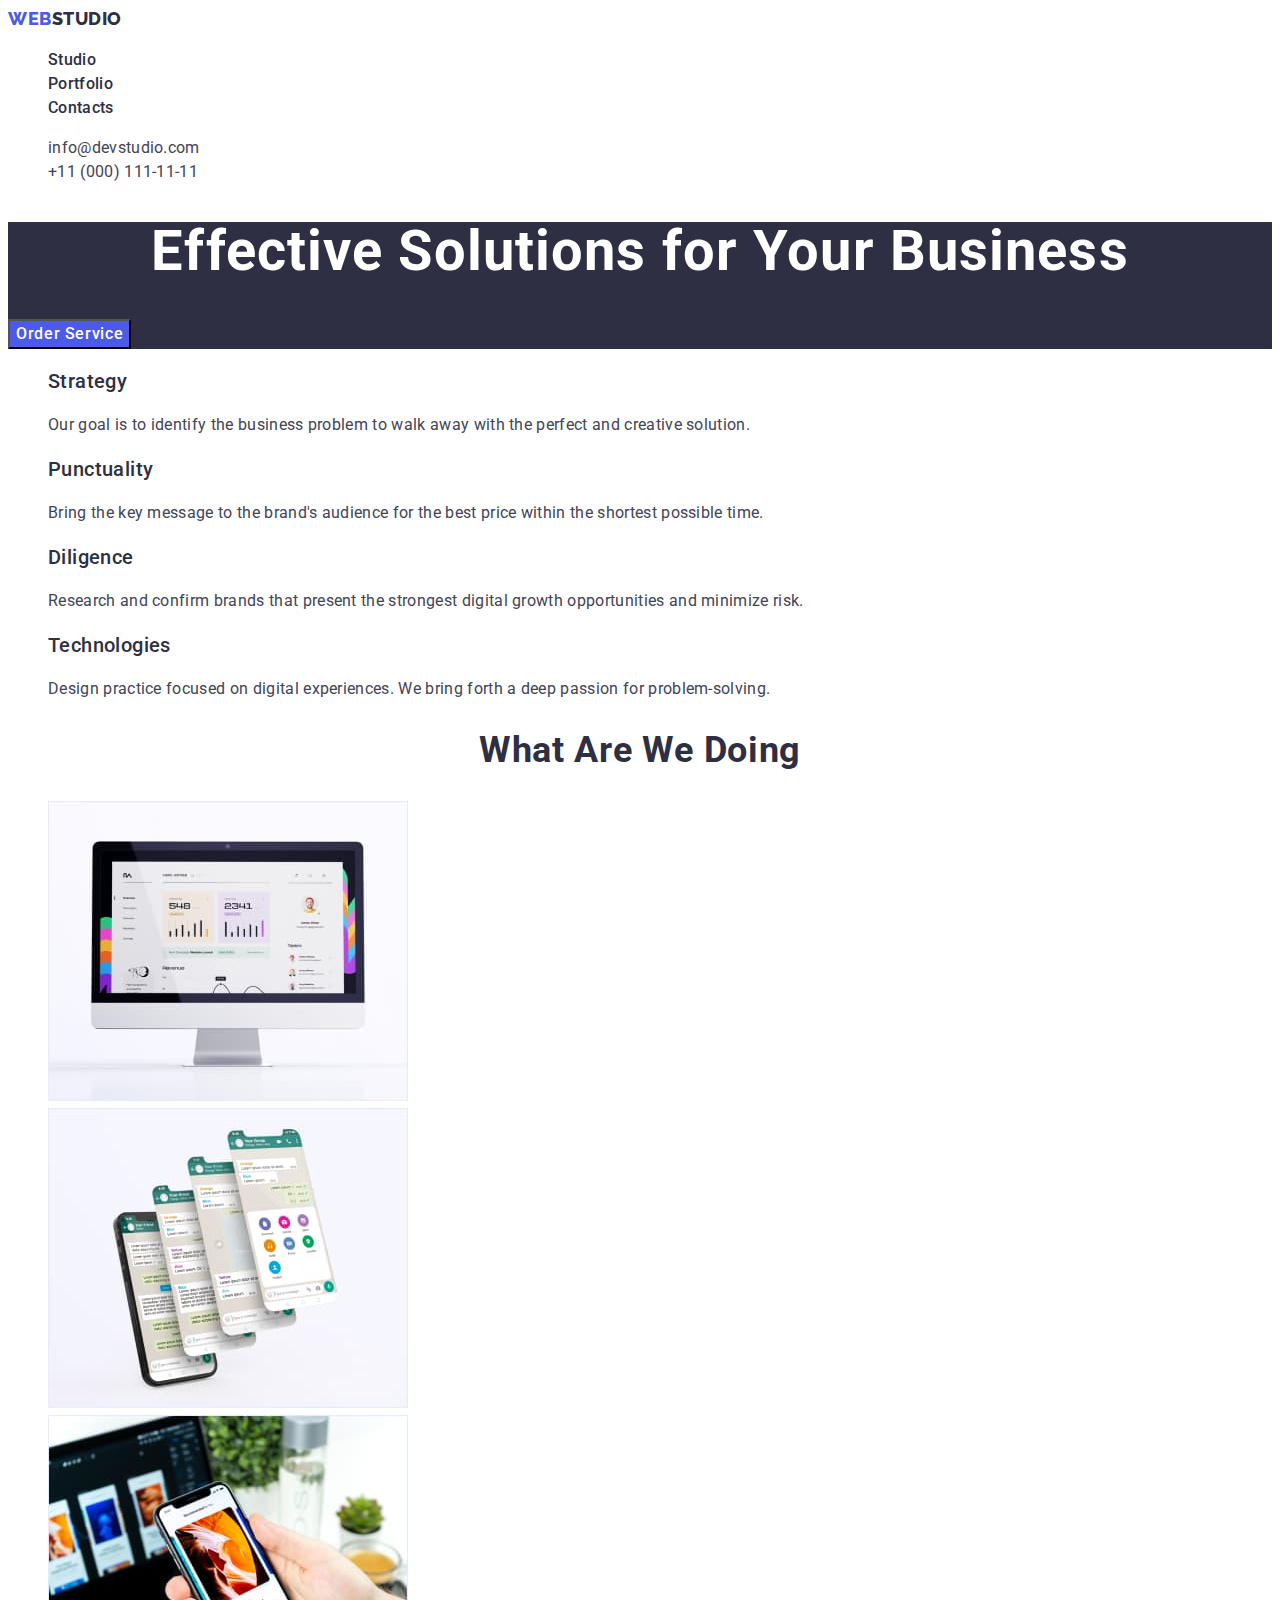
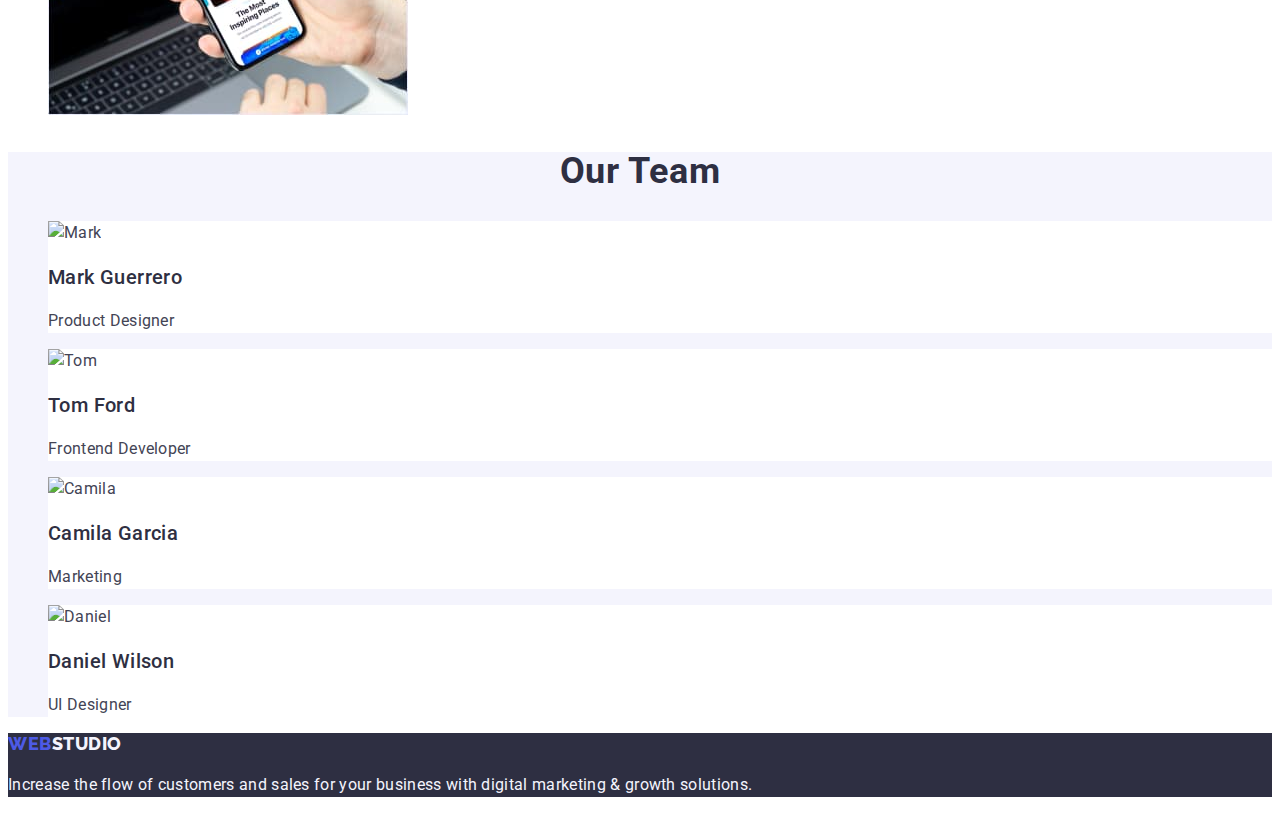
==== index.html @ 5323d298 "Initial commit" ====
<!DOCTYPE html>
<html lang="en">
<head>
    
    <meta charset="UTF-8">
    <meta http-equiv="X-UA-Compatible" content="IE=edge">
    <meta name="viewport" content="width=device-width, initial-scale=1.0">
    <title>Effective Solutions for Your Business</title>
    <!-- Шрифт -->
<link rel="preconnect" href="https://fonts.googleapis.com">
<link rel="preconnect" href="https://fonts.gstatic.com" crossorigin>
<link href="https://fonts.googleapis.com/css2?family=Raleway:wght@800&family=Roboto:wght@400;500;700;900&display=swap"
    rel="stylesheet">
    <!-- сброс стилей -->

    <link rel="stylesheet" href="./css/style.css">

</head>

<body>

<!-- HEADER -->

<header class="page-header">

<!-- Navigation -->

        <nav>
            <!-- Logo -->

            <a href="./index.html" class="logo link">Web<span class="page-logo-span">Studio</span></a>
            
            <ul class="list">
                <li><a href="./index.html" class="page-nav-link link">Studio</a></li>
                <li><a href="./portfolio.html" class="page-nav-link link">Portfolio</a></li>
                <li><a href="" class="page-nav-link link">Contacts</a></li>
            </ul>
        </nav>
        
<!-- Mail and Telphone -->

        <address class="adress">
                <ul class="list">
                    <li><a href="mailto:info@devstudio.com" class="adress-link link" >info@devstudio.com</a></li>
                    <li><a href="tel:+110001111111" class="adress-link link" >+11 (000) 111-11-11</a></li>
                </ul>
        </address>
        

</header>

<main>

<!-- Section 1 Hero -->
<section class="hero">

    <h1 class="hero-titel">Effective Solutions for Your Business</h1>
    <button class="hero-button" type="button">Order Service</button>

</section>

<!-- Section 2 -->
<section class="section2">

    <h2 hidden>Section2</h2>
    <ul class="list">
        <li>
            <h3 class="section-two-titel">Strategy</h3>
            <p class="section-two-text">Our goal is to identify the business problem to walk away with the perfect and creative solution.</p>
        </li>
        <li>
            <h3 class="section-two-titel" >Punctuality</h3>
            <p class="section-two-text">Bring the key message to the brand's audience for the best price within the shortest possible time.</p>
        </li>
        <li>
            <h3 class="section-two-titel">Diligence</h3>
            <p class="section-two-text">Research and confirm brands that present the strongest digital growth opportunities and minimize risk.</p>
        </li>
        <li>
            <h3 class="section-two-titel">Technologies</h3>
            <p class="section-two-text">Design practice focused on digital experiences. We bring forth a deep passion for problem-solving.</p>
        </li>
    </ul>
</section>

<!-- Section 3 What are we doing -->
<section>

    <h2 class="section-three-titel">What are we doing</h2>

    <ul class="list">
        <li>
            <img src="./images/doing1.jpg" alt="Laptop" width="360" height="300">
        </li>

        <li>
            <img src="./images/doing2.jpg" alt="Phone" width="360" height="300">
        </li>

        <li>
            <img src="./images/doing3.jpg" alt="Sync" width="360" height="300">                 
        </li>
    </ul>
</section>

<!-- Section 4 Our Team -->
<section class="section-four" >
    
    <h2 class="section-four-titel-h-two">Our Team</h2>

    <ul class="list">
        <li class="section-four-li">
            <img src="./images/mark.jpg" alt="Mark" width="264" height="260">
            <h3 class="section-four-titel-h-three">Mark Guerrero</h3>
            <p class="section-four-text">Product Designer</p>
        </li>
        <li class="section-four-li">
            <img src="./images/tom.jpg" alt="Tom" width="264" height="260">
            <h3 class="section-four-titel-h-three">Tom Ford</h3>
            <p class="section-four-text">Frontend Developer</p>
        </li>
        <li class="section-four-li">
            <img src="./images/camila.jpg" alt="Camila" width="264" height="260">
            <h3 class="section-four-titel-h-three">Camila Garcia</h3>
            <p class="section-four-text">Marketing</p>
        </li>
        <li class="section-four-li">
            <img src="./images/daniel.jpg" alt="Daniel" width="264" height="260">
            <h3 class="section-four-titel-h-three">Daniel Wilson</h3>
            <p class="section-four-text">UI Designer</p>
        </li>
    </ul>
</section>

</main>

<!-- FOOTER -->

<footer class="footer">

    <a class="footer-logo link" href="./index.html">Web<span class="footer-logo-span">Studio</span></a>

    <p class="footer-text">Increase the flow of customers and sales for your business with digital marketing & growth solutions.</p>
</footer>

</body>

</html>
---- css/style.css ----
body {
    font-family: 'Roboto', sans-serif;
    color: var(--body-text-color);
    background-color: var(--white-background-color);
    letter-spacing: 0.02em;
    font-style: normal;
    line-height: 24px;}

/* CSS змінні */
:root {
    --primary-barand-color: #4d5ae5;
    --pressed-state-color: #404bbf;
    --navy-blue-color: #2e2f42;
    --success-color: #31d0aa;
    --body-text-color: #434455;
    --subtle-text-color: #8e8f99;
    --accent-color: #e7e9fc;
    --light-color: #f4f4fd;
    --modal-overlay-color: #2e2f42;
    --hero-background-color: #2e2f42;
    --white-background-color: #ffffff;
    --modal-background-color: #fcfcfc;}


/* Header Style */

.logo{font-family: "Raleway",sans-serif;
font-weight: 800;
font-size: 18px;
line-height: 1.17;
letter-spacing: 0.03em;
text-transform: uppercase;
color: var(--primary-barand-color);}

.link {text-decoration: none;} 
.list {list-style: none;}

.page-logo-span{color: var(--hero-background-color);}

.page-nav-link {font-weight: 500;
font-size: 16px;
line-height: 1.5;
letter-spacing: 0.02em;
color: var(--hero-background-color);}

.page-nav-link:hover{color: var(--pressed-state-color);}
.page-nav-link:focus{color: var(--pressed-state-color);}

.adress{font-style: normal;}

.adress-link{font-size: 16px;
line-height: 1.5;
letter-spacing: 0.02em;
color: var(--body-text-color);}

.adress-link:hover{color: var(--pressed-state-color);}
.adress-link:focus{color: var(--pressed-state-color);}


/* Section 1 Hero */

.hero{background-color:var(--navy-blue-color)}
.hero-titel{font-size: 56px;
line-height: 1.07;
text-align: center;
letter-spacing: 0.02em;
color: #ffffff;}

.hero-button{
    background-color: #4D5AE5;
    font-family: "Roboto", sans-serif;
    font-weight: 500;
    font-size: 16px;
    line-height: 1.5;
    letter-spacing: 0.04em;
    color: var(--white-background-color);
    cursor: pointer;}


.hero-button:hover {background-color: var(--pressed-state-color);}
.hero-button:focus {background-color: var(--pressed-state-color);}

/* Section 2 */
.section-two-titel{
    font-weight: 500;
    font-size: 20px;
    line-height: 1.2;
    letter-spacing: 0.02em;
    color: var(--navy-blue-color)}

.section-two-text{
    font-weight: 400;
    font-size: 16px;
    line-height: 1.5;
    letter-spacing: 0.02em;
    color: var(--body-text-color);}


/* < !-- Section 3 What are we doing --> */


.section-three-titel{
    color: var(--navy-blue-color);
    font-size: 36px;
    line-height: 1.11;
    text-align: center;
    letter-spacing: 0.02em;
    text-transform: capitalize;}

/* Section 4 Our Team */

.section-four{background-color: var(--light-color);}

.section-four-li{background-color: var(--white-background-color);}

.section-four-titel-h-two{
    color: var(--hero-background-color);
    font-size: 36px;
    line-height: 1.11;
    text-align: center;
    letter-spacing: 0.02em;
    text-transform: capitalize;}

.section-four-titel-h-three{
    font-weight: 500;
    color: var(--hero-background-color);
    font-size: 20px;
    line-height: 1.2;
    letter-spacing: 0.02em;}

.section-four-text{
    color: var(--body-text-color);
    font-weight: 400;
    font-size: 16px;
    line-height: 1.5;
    letter-spacing: 0.02em;}


    /* FOOTER */

.footer{background-color: var(--hero-background-color);}

.footer-logo{
    font-family: "Raleway", sans-serif;
    color: var(--primary-barand-color);
    font-weight: 800;
    font-size: 18px;
    line-height: 1.17;    
    letter-spacing: 0.03em;
    text-transform: uppercase;}

.footer-logo-span{
    font-family: "Raleway", sans-serif;
    color: var(--light-color);
    font-weight: 800;
    font-size: 18px;
    line-height: 1.17;    
    letter-spacing: 0.03em;
    text-transform: uppercase;}

.footer-text{
    color: var(--light-color);
    font-weight: 400;
    font-size: 16px;
    line-height: 1.5;
    letter-spacing: 0.02em;}

    /* PORTFOLIO */


    .porfolio-button{
        font-family: "Roboto", sans-serif;
        background-color: var(--light-color);
        color: var(--primary-barand-color);
        font-weight: 500;
        font-size: 16px;
        line-height: 1.5;        
        text-align: center;
        letter-spacing: 0.04em;
        cursor: pointer;}
    
    .porfolio-button:hover{background-color: var(--pressed-state-color);}
    .porfolio-button:focus{background-color: var(--pressed-state-color);}
    .porfolio-button:hover{color: var(--white-background-color);}
    .porfolio-button:focus{color: var(--white-background-color);}
    
    .porfolio-titel{
        font-weight: 500;
        font-size: 20px;
        line-height: 1.2;
        letter-spacing: 0.02em;
        color: var(--navy-blue-color);}

    .portfolio-text{
        font-size: 16px;
        line-height: 1.5;
        letter-spacing: 0.02em;
        color: var(--body-text-color);}
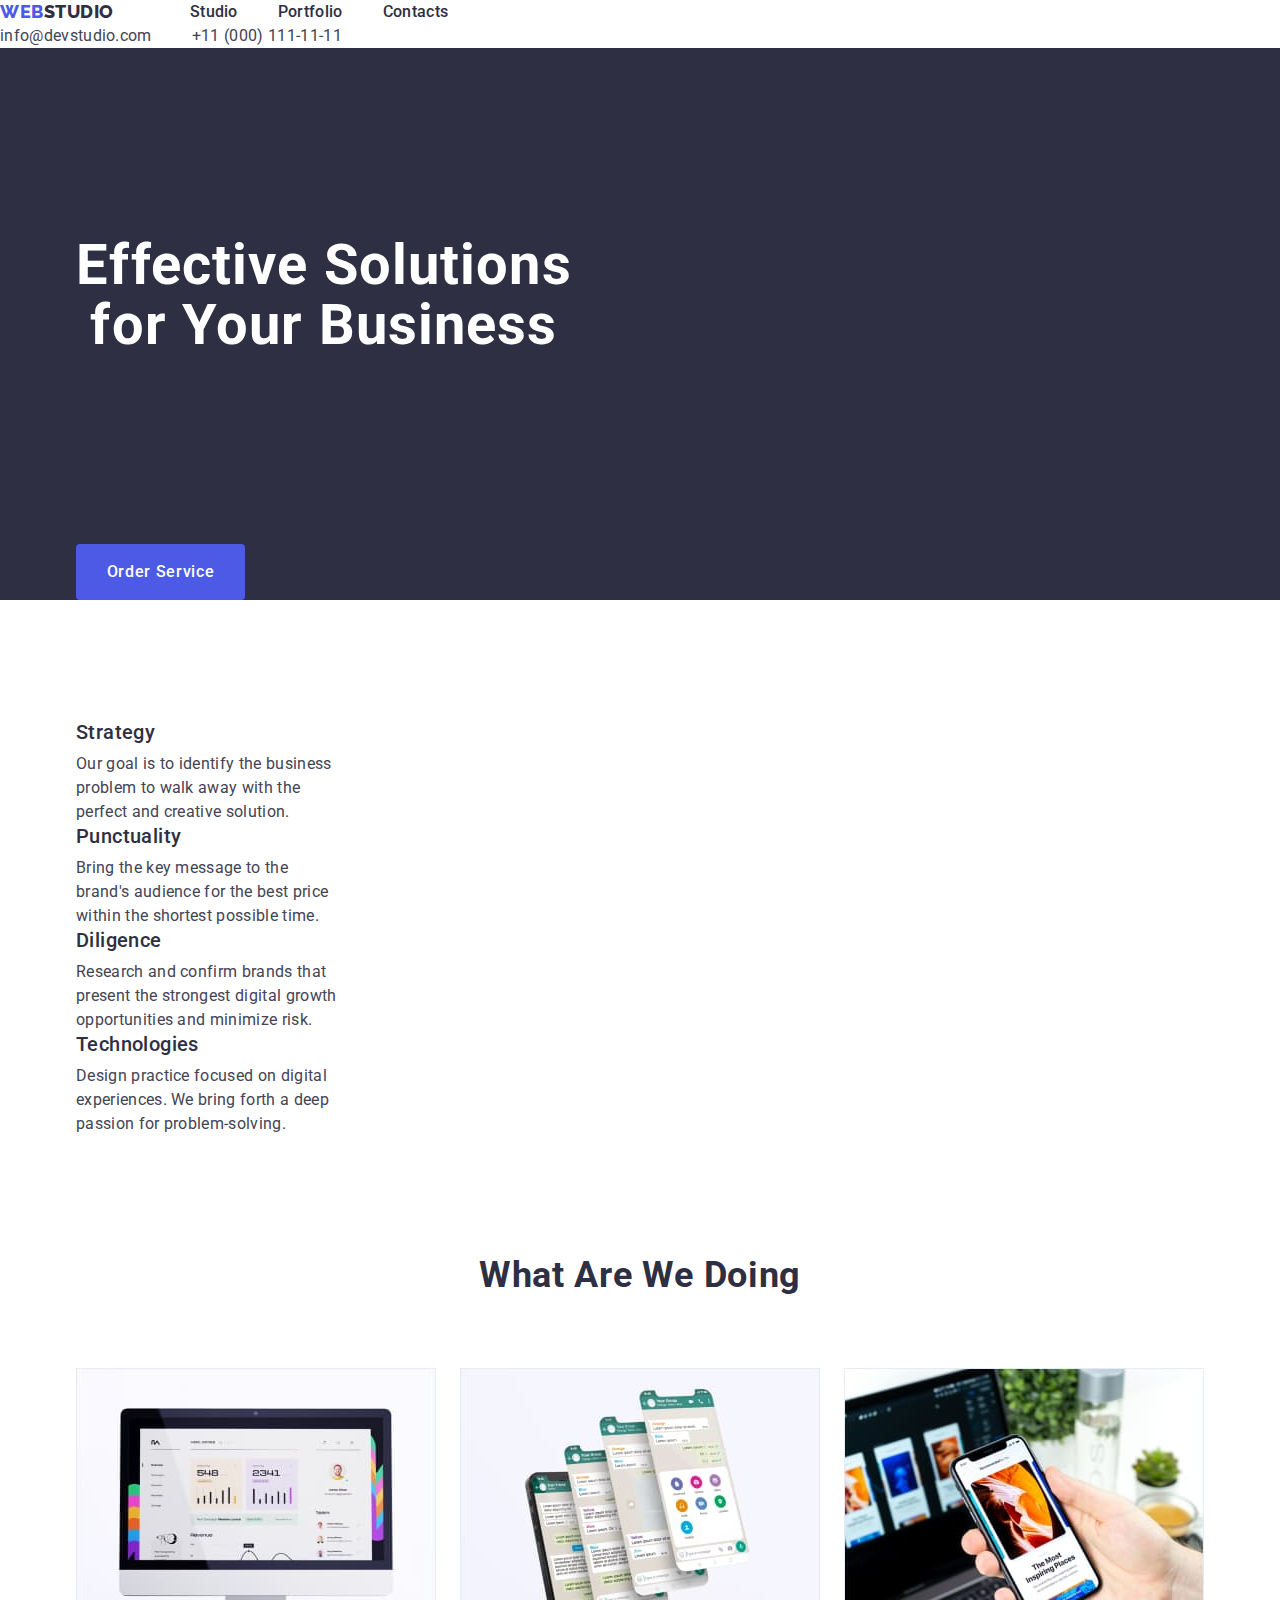
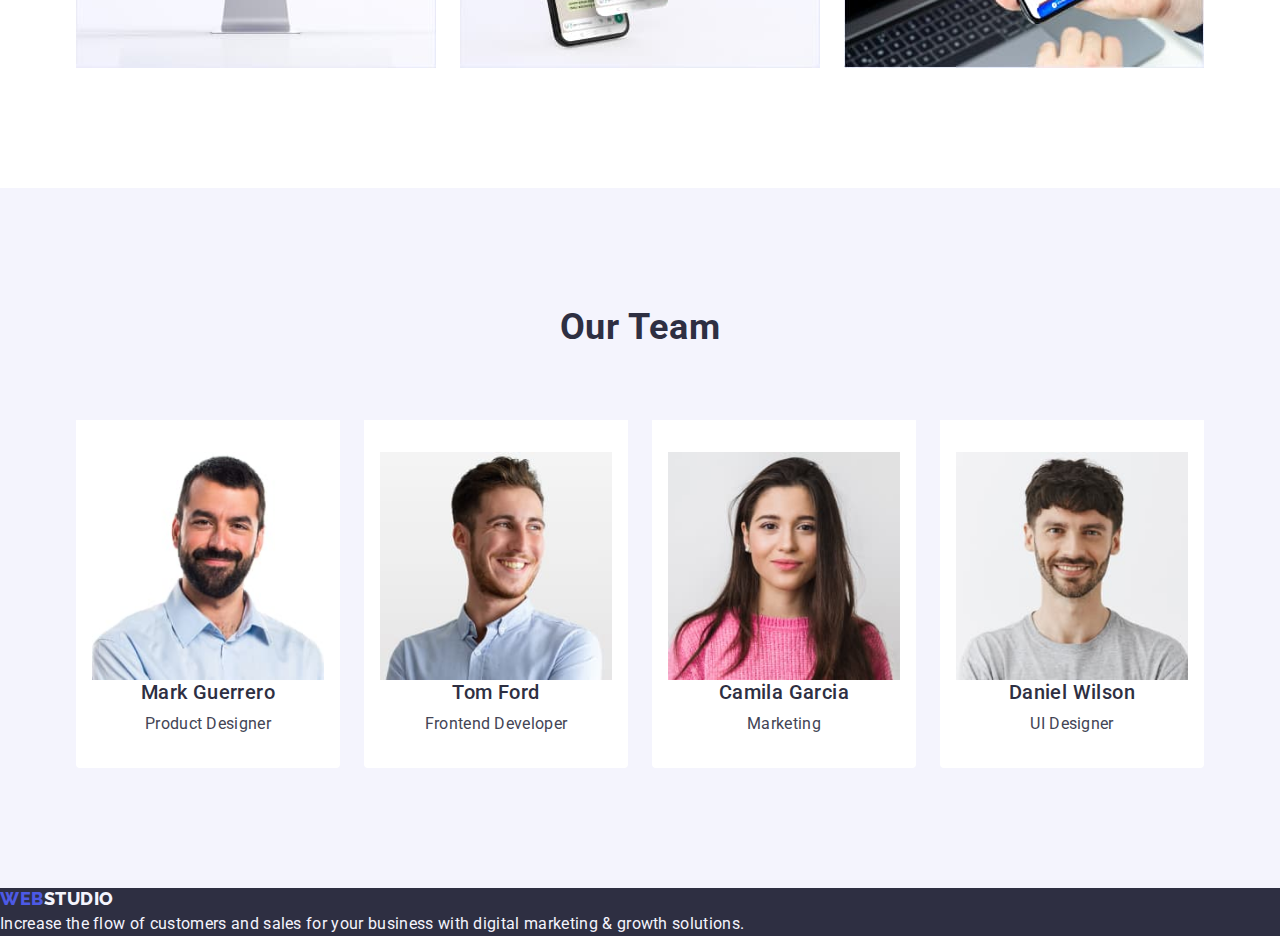
==== commit 53281021: "till footer number 1" ====
--- a/index.html
+++ b/index.html
@@ -12,6 +12,7 @@
 <link href="https://fonts.googleapis.com/css2?family=Raleway:wght@800&family=Roboto:wght@400;500;700;900&display=swap"
     rel="stylesheet">
     <!-- сброс стилей -->
+    <link rel="stylesheet" href="modern-normalize.css">
 
     <link rel="stylesheet" href="./css/style.css">
 
@@ -25,12 +26,12 @@
 
 <!-- Navigation -->
 
-        <nav>
+        <nav class="nav-display">
             <!-- Logo -->
 
             <a href="./index.html" class="logo link">Web<span class="page-logo-span">Studio</span></a>
             
-            <ul class="list">
+            <ul class="list nav-list-displey-flex">
                 <li><a href="./index.html" class="page-nav-link link">Studio</a></li>
                 <li><a href="./portfolio.html" class="page-nav-link link">Portfolio</a></li>
                 <li><a href="" class="page-nav-link link">Contacts</a></li>
@@ -40,7 +41,7 @@
 <!-- Mail and Telphone -->
 
         <address class="adress">
-                <ul class="list">
+                <ul class="list adress-list-display-flex">
                     <li><a href="mailto:info@devstudio.com" class="adress-link link" >info@devstudio.com</a></li>
                     <li><a href="tel:+110001111111" class="adress-link link" >+11 (000) 111-11-11</a></li>
                 </ul>
@@ -52,84 +53,104 @@
 <main>
 
 <!-- Section 1 Hero -->
+
+
 <section class="hero">
+    <div class="container">
 
     <h1 class="hero-titel">Effective Solutions for Your Business</h1>
     <button class="hero-button" type="button">Order Service</button>
+</div>
 
 </section>
 
+
 <!-- Section 2 -->
-<section class="section2">
+<section class="section-two">
+<div class="container">
 
     <h2 hidden>Section2</h2>
-    <ul class="list">
-        <li>
+
+    <ul class="list section-two-list-display">
+        <li class="section-two-item-display">
             <h3 class="section-two-titel">Strategy</h3>
             <p class="section-two-text">Our goal is to identify the business problem to walk away with the perfect and creative solution.</p>
         </li>
-        <li>
+        <li class="section-two-item-display">
             <h3 class="section-two-titel" >Punctuality</h3>
             <p class="section-two-text">Bring the key message to the brand's audience for the best price within the shortest possible time.</p>
         </li>
-        <li>
+        <li class="section-two-item-display">
             <h3 class="section-two-titel">Diligence</h3>
             <p class="section-two-text">Research and confirm brands that present the strongest digital growth opportunities and minimize risk.</p>
         </li>
-        <li>
+        <li class="section-two-item-display">
             <h3 class="section-two-titel">Technologies</h3>
             <p class="section-two-text">Design practice focused on digital experiences. We bring forth a deep passion for problem-solving.</p>
         </li>
     </ul>
+    </div>
 </section>
 
 <!-- Section 3 What are we doing -->
-<section>
+<section class="section-tree">
+    <div class="container">
 
     <h2 class="section-three-titel">What are we doing</h2>
 
-    <ul class="list">
-        <li>
+    <ul class="list section-tree-list-display">
+        <li class="section-tree-item-display">
             <img src="./images/doing1.jpg" alt="Laptop" width="360" height="300">
         </li>
 
-        <li>
+        <li class="section-tree-item-display">
             <img src="./images/doing2.jpg" alt="Phone" width="360" height="300">
         </li>
 
-        <li>
+        <li class="section-tree-item-display">
             <img src="./images/doing3.jpg" alt="Sync" width="360" height="300">                 
         </li>
     </ul>
+    </div>
 </section>
 
 <!-- Section 4 Our Team -->
 <section class="section-four" >
+    <div class="container">
     
     <h2 class="section-four-titel-h-two">Our Team</h2>
 
-    <ul class="list">
+    <ul class="list section-four-list-display">
         <li class="section-four-li">
-            <img src="./images/mark.jpg" alt="Mark" width="264" height="260">
+            <div class="section-four-div">
+            <img src="./images/Mark.jpg" alt="Mark" width="264" height="260">
             <h3 class="section-four-titel-h-three">Mark Guerrero</h3>
             <p class="section-four-text">Product Designer</p>
+            </div>
         </li>
         <li class="section-four-li">
-            <img src="./images/tom.jpg" alt="Tom" width="264" height="260">
+            <div class="section-four-div">
+            <img src="./images/Tom.jpg" alt="Tom" width="264" height="260">
             <h3 class="section-four-titel-h-three">Tom Ford</h3>
             <p class="section-four-text">Frontend Developer</p>
+            </div>
         </li>
         <li class="section-four-li">
-            <img src="./images/camila.jpg" alt="Camila" width="264" height="260">
+            <div class="section-four-div">
+            <img src="./images/Camila.jpg" alt="Camila" width="264" height="260">
             <h3 class="section-four-titel-h-three">Camila Garcia</h3>
             <p class="section-four-text">Marketing</p>
+            </div>
         </li>
         <li class="section-four-li">
-            <img src="./images/daniel.jpg" alt="Daniel" width="264" height="260">
+            <div class="section-four-div">
+            <img src="./images/Daniel.jpg" alt="Daniel" width="264" height="260">
             <h3 class="section-four-titel-h-three">Daniel Wilson</h3>
             <p class="section-four-text">UI Designer</p>
+            </div>
         </li>
     </ul>
+    </div>
 </section>
 
 </main>
--- a/css/style.css
+++ b/css/style.css
@@ -1,3 +1,4 @@
+/* Global */
 body {
     font-family: 'Roboto', sans-serif;
     color: var(--body-text-color);
@@ -21,6 +22,52 @@
     --white-background-color: #ffffff;
     --modal-background-color: #fcfcfc;}
 
+    /* глобальне скидання стилів за селектором тегу */
+h1,
+h2,
+h3,
+h4,
+h5,
+h6,
+p {
+    margin: 0;
+}
+
+img {
+    display: block;
+    max-width: 100%;
+    height: auto;
+}
+
+button {
+    cursor: pointer;
+    border: none;
+    border-radius: 4px;
+}
+
+ul,
+ol {
+    list-style: none;
+    margin: 0;
+    padding-left: 0;
+}
+
+a {
+    text-decoration: none;
+    /* color: inherit; */
+}
+
+.container {
+    width: 1158px;
+    padding: 0 15px;
+    margin: 0 auto;
+}
+
+.section {
+    padding-top: 120px;
+    padding-bottom: 120px;
+    align-content: center;
+}
 
 /* Header Style */
 
@@ -30,14 +77,26 @@
 line-height: 1.17;
 letter-spacing: 0.03em;
 text-transform: uppercase;
-color: var(--primary-barand-color);}
+color: var(--primary-barand-color);
+margin-right: 76px}
 
 .link {text-decoration: none;} 
 .list {list-style: none;}
 
 .page-logo-span{color: var(--hero-background-color);}
 
-.page-nav-link {font-weight: 500;
+.nav-display{
+    display: flex;
+    align-items: center; }
+
+.nav-list-displey-flex{
+    display: flex;
+    gap: 40px;
+}
+
+.page-nav-link {
+    padding: 24px 0;
+    font-weight: 500;
 font-size: 16px;
 line-height: 1.5;
 letter-spacing: 0.02em;
@@ -46,9 +105,18 @@
 .page-nav-link:hover{color: var(--pressed-state-color);}
 .page-nav-link:focus{color: var(--pressed-state-color);}
 
-.adress{font-style: normal;}
-
-.adress-link{font-size: 16px;
+.adress{
+    font-style: normal;
+    
+    }
+
+.adress-list-display-flex{
+    display: flex;
+    gap: 40px;}
+
+.adress-link{
+    
+    font-size: 16px;
 line-height: 1.5;
 letter-spacing: 0.02em;
 color: var(--body-text-color);}
@@ -64,9 +132,16 @@
 line-height: 1.07;
 text-align: center;
 letter-spacing: 0.02em;
-color: #ffffff;}
+color: #ffffff;
+padding: 188px 0;
+max-width: 496px;}
 
 .hero-button{
+    border-radius: 4px;
+    height: 56px;
+    border: none;
+    min-width: 169px;
+    display: block;
     background-color: #4D5AE5;
     font-family: "Roboto", sans-serif;
     font-weight: 500;
@@ -81,7 +156,23 @@
 .hero-button:focus {background-color: var(--pressed-state-color);}
 
 /* Section 2 */
+.section-two{
+    padding: 120px 0;
+
+}
+.visually-hidden
+
+.section-two-list-display{
+    display: flex;
+    gap: 24px;}
+
+.section-two-item-display{
+    width: calc((100% - 72px) / 4);
+
+}
+
 .section-two-titel{
+    margin-bottom: 8px;
     font-weight: 500;
     font-size: 20px;
     line-height: 1.2;
@@ -98,8 +189,20 @@
 
 /* < !-- Section 3 What are we doing --> */
 
-
+.section-tree{
+    padding-bottom: 120px;
+}
+
+.section-tree-list-display{
+    display: flex;
+    gap: 24px;}
+
+.section-tree-item-display{
+    width: calc((100% - 48px) / 3);
+
+}
 .section-three-titel{
+    margin-bottom: 72px;
     color: var(--navy-blue-color);
     font-size: 36px;
     line-height: 1.11;
@@ -109,11 +212,28 @@
 
 /* Section 4 Our Team */
 
+.section-four{
+    padding: 120px 0;
+
+}
 .section-four{background-color: var(--light-color);}
 
-.section-four-li{background-color: var(--white-background-color);}
+.section-four-li{
+    width: calc((100% - 72px) / 4);
+    border-radius: 0px 0px 4px 4px;
+    background-color: var(--white-background-color);}
+
+.section-four-list-display{
+    display: flex;
+    gap: 24px;}
+
+.section-four-div{
+    padding: 32px 16px;
+
+}
 
 .section-four-titel-h-two{
+    margin-bottom: 72px;
     color: var(--hero-background-color);
     font-size: 36px;
     line-height: 1.11;
@@ -122,6 +242,8 @@
     text-transform: capitalize;}
 
 .section-four-titel-h-three{
+    text-align: center;
+    margin-bottom: 8px;
     font-weight: 500;
     color: var(--hero-background-color);
     font-size: 20px;
@@ -129,6 +251,8 @@
     letter-spacing: 0.02em;}
 
 .section-four-text{
+    text-align: center;
+    
     color: var(--body-text-color);
     font-weight: 400;
     font-size: 16px;
@@ -196,3 +320,14 @@
         line-height: 1.5;
         letter-spacing: 0.02em;
         color: var(--body-text-color);}
+
+
+        /* для центрування і обмеження контенту по ширині */
+    .container{
+        width: 1158px;
+        margin: 0 auto;
+        padding: 0 15px;
+
+
+
+    }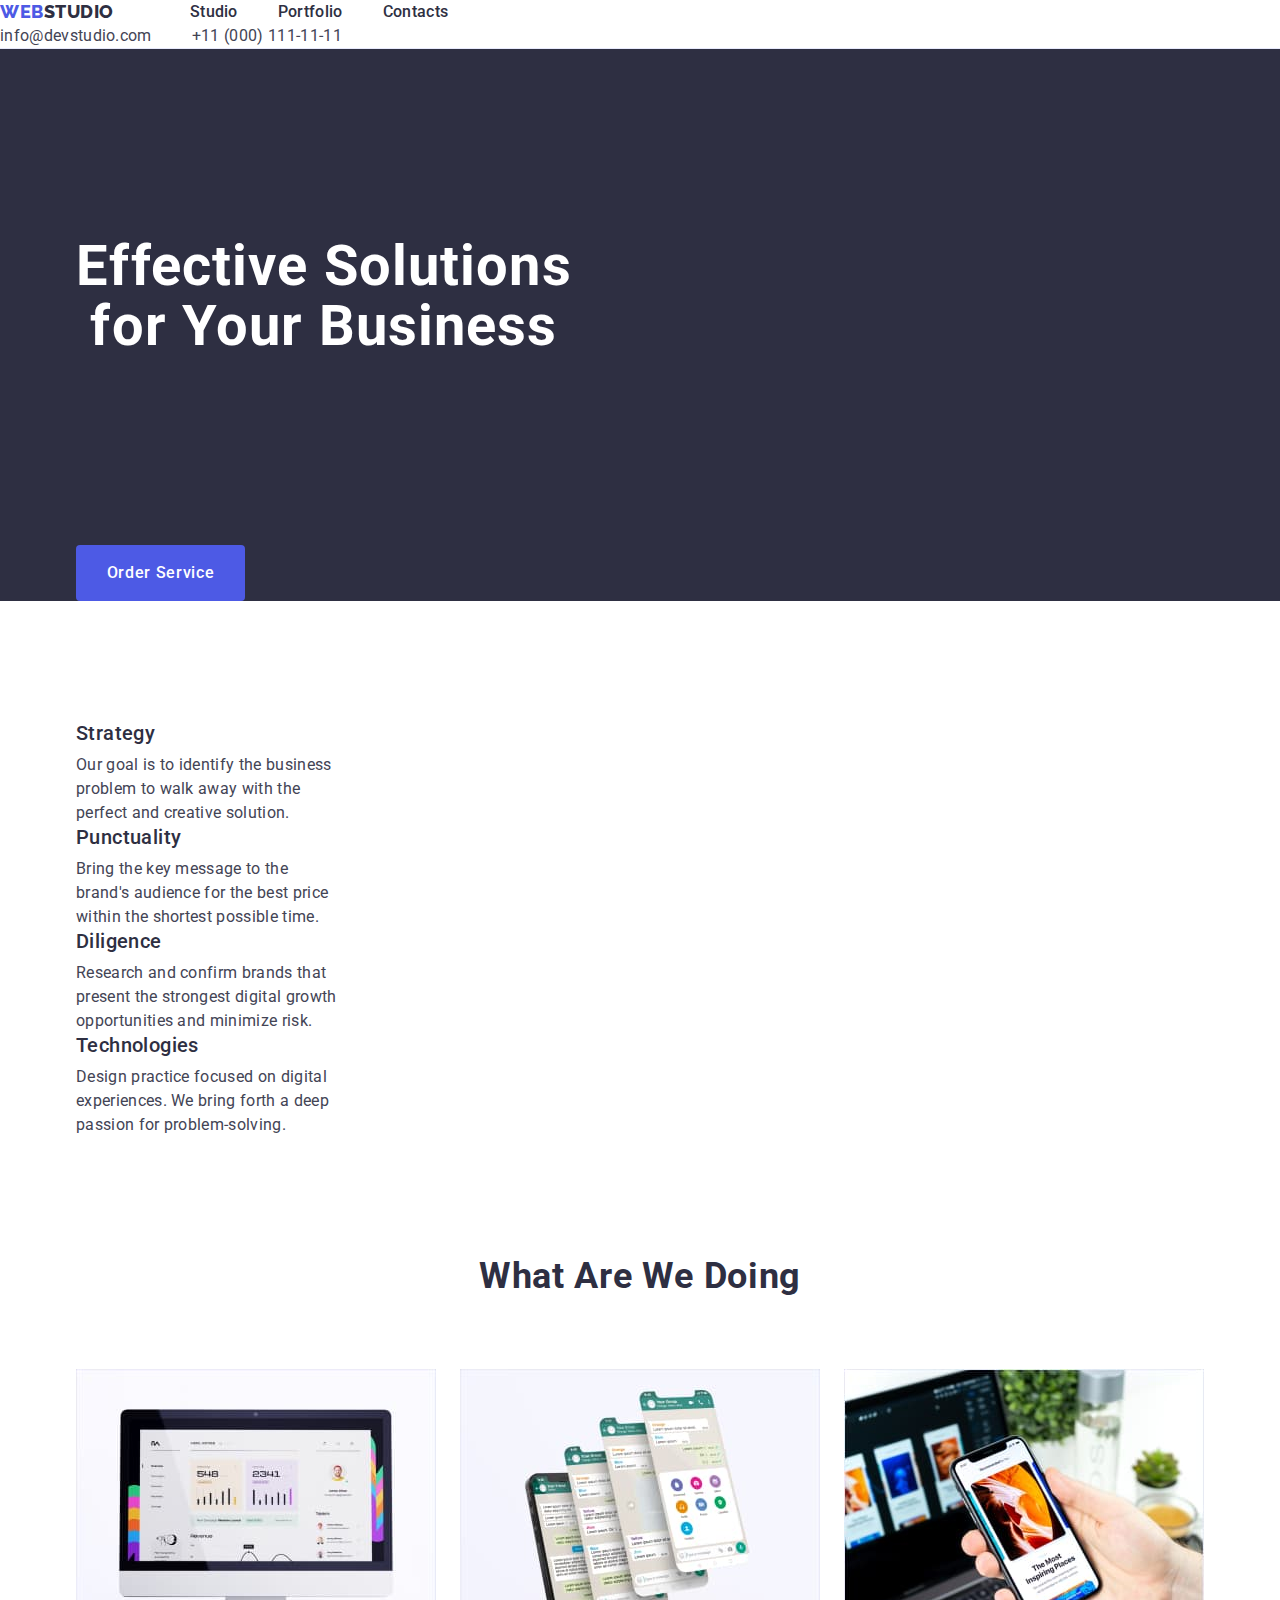
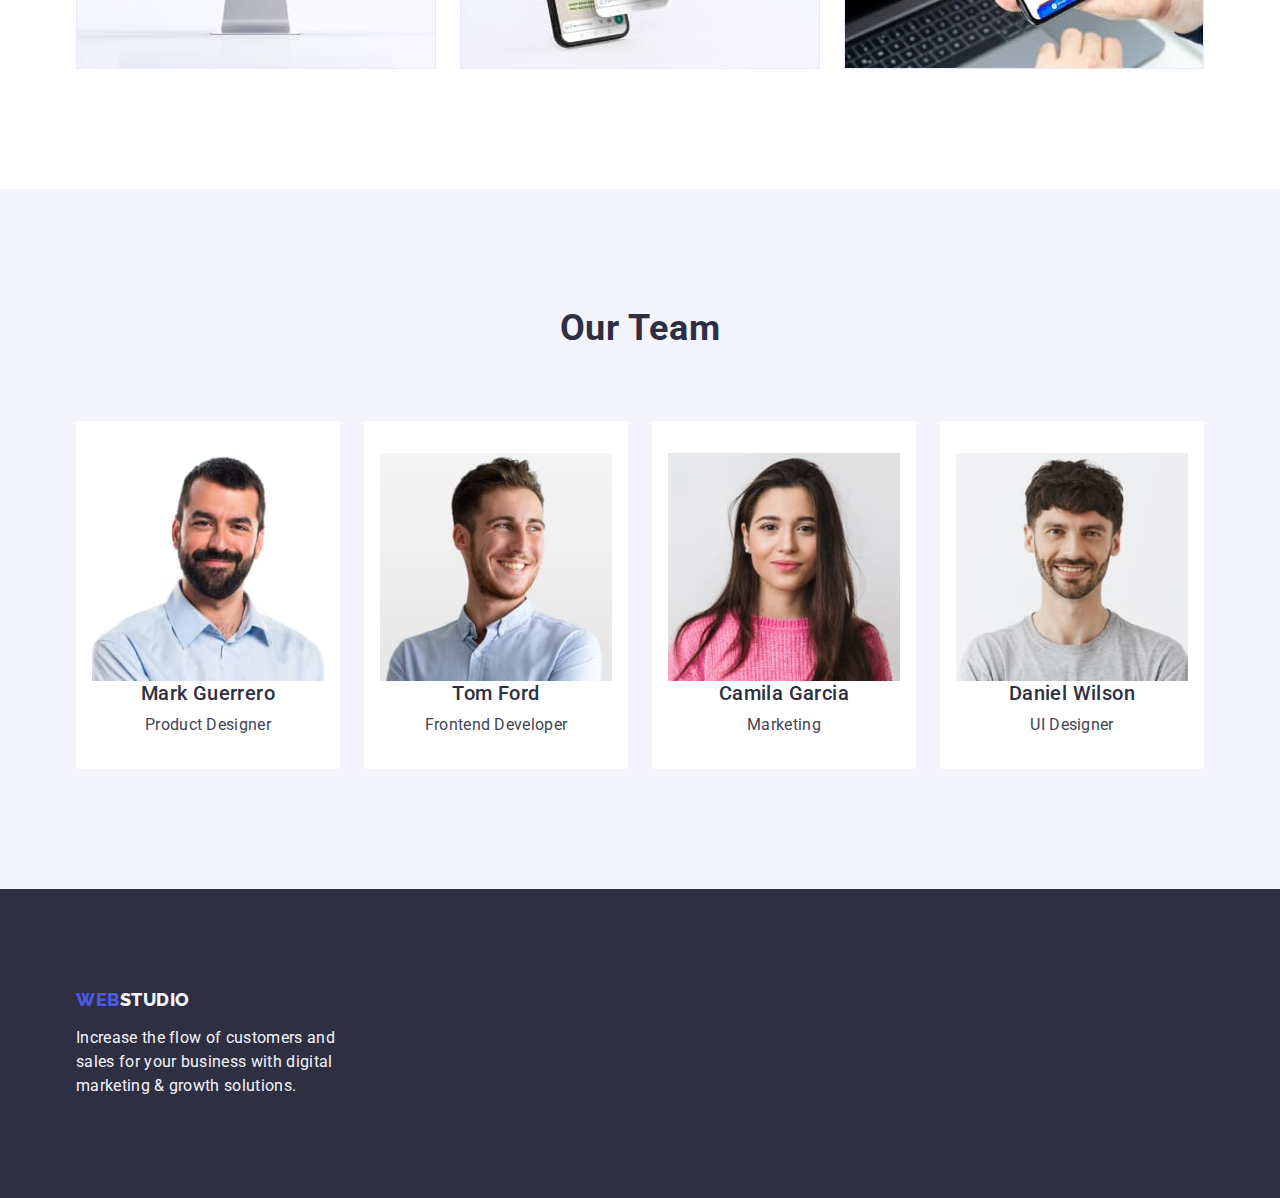
==== commit cc15eb5c: "HW3all#3" ====
--- a/index.html
+++ b/index.html
@@ -159,9 +159,12 @@
 
 <footer class="footer">
 
+<div class="container">
     <a class="footer-logo link" href="./index.html">Web<span class="footer-logo-span">Studio</span></a>
 
     <p class="footer-text">Increase the flow of customers and sales for your business with digital marketing & growth solutions.</p>
+</div>
+
 </footer>
 
 </body>
--- a/css/style.css
+++ b/css/style.css
@@ -83,6 +83,9 @@
 .link {text-decoration: none;} 
 .list {list-style: none;}
 
+.page-header{
+    border-bottom: 1px solid #e7e9fc}
+
 .page-logo-span{color: var(--hero-background-color);}
 
 .nav-display{
@@ -252,7 +255,7 @@
 
 .section-four-text{
     text-align: center;
-    
+
     color: var(--body-text-color);
     font-weight: 400;
     font-size: 16px;
@@ -262,7 +265,9 @@
 
     /* FOOTER */
 
-.footer{background-color: var(--hero-background-color);}
+.footer{
+    background-color: var(--hero-background-color);
+    padding: 100px 0;}
 
 .footer-logo{
     font-family: "Raleway", sans-serif;
@@ -271,7 +276,9 @@
     font-size: 18px;
     line-height: 1.17;    
     letter-spacing: 0.03em;
-    text-transform: uppercase;}
+    text-transform: uppercase;
+display: inline-block;
+margin-bottom: 16px;}
 
 .footer-logo-span{
     font-family: "Raleway", sans-serif;
@@ -282,7 +289,10 @@
     letter-spacing: 0.03em;
     text-transform: uppercase;}
 
+
+
 .footer-text{
+    max-width: 264px;
     color: var(--light-color);
     font-weight: 400;
     font-size: 16px;
@@ -290,9 +300,27 @@
     letter-spacing: 0.02em;}
 
     /* PORTFOLIO */
-
-
+    .portfolio{padding-top: 96px;
+            padding-bottom: 120px;}
+    
+
+    .portfolio-div{display: flex;}
+
+    .portfolio-nav{display: flex;
+        align-items: center;
+    }
+
+    .portfolio-list-displey-flex{
+        display: flex;
+        justify-content: center;
+        gap: 24px;
+        margin-bottom: 72px;}
+
+    
     .porfolio-button{
+        border: 1px solid var(--accent-color);
+        border-radius: 4px;
+        padding: 12px 24px;
         font-family: "Roboto", sans-serif;
         background-color: var(--light-color);
         color: var(--primary-barand-color);
@@ -303,12 +331,32 @@
         letter-spacing: 0.04em;
         cursor: pointer;}
     
-    .porfolio-button:hover{background-color: var(--pressed-state-color);}
-    .porfolio-button:focus{background-color: var(--pressed-state-color);}
+    .porfolio-button:hover
+    {background-color: var(--pressed-state-color);
+    border: 1px solid transparent;}
+
+    .porfolio-button:focus{
+        background-color: var(--pressed-state-color);
+        border: 1px solid transparent;}
+
     .porfolio-button:hover{color: var(--white-background-color);}
     .porfolio-button:focus{color: var(--white-background-color);}
     
+    .portfolio-list-wrap{
+        flex-wrap: wrap;
+        column-gap: 24px;
+        row-gap: 48px;}
+
+    .portfolio-list-wrap-item{
+        width: calc((100% - 48px) / 3);}
+
+    .portfolio-list-wrap-div{
+        padding: 32px 16px;
+        border: 1px solid #e7e9fc;
+        border-top: none;}
+
     .porfolio-titel{
+        margin-bottom: 8px;
         font-weight: 500;
         font-size: 20px;
         line-height: 1.2;
@@ -326,8 +374,4 @@
     .container{
         width: 1158px;
         margin: 0 auto;
-        padding: 0 15px;
-
-
-
-    }+        padding: 0 15px;    }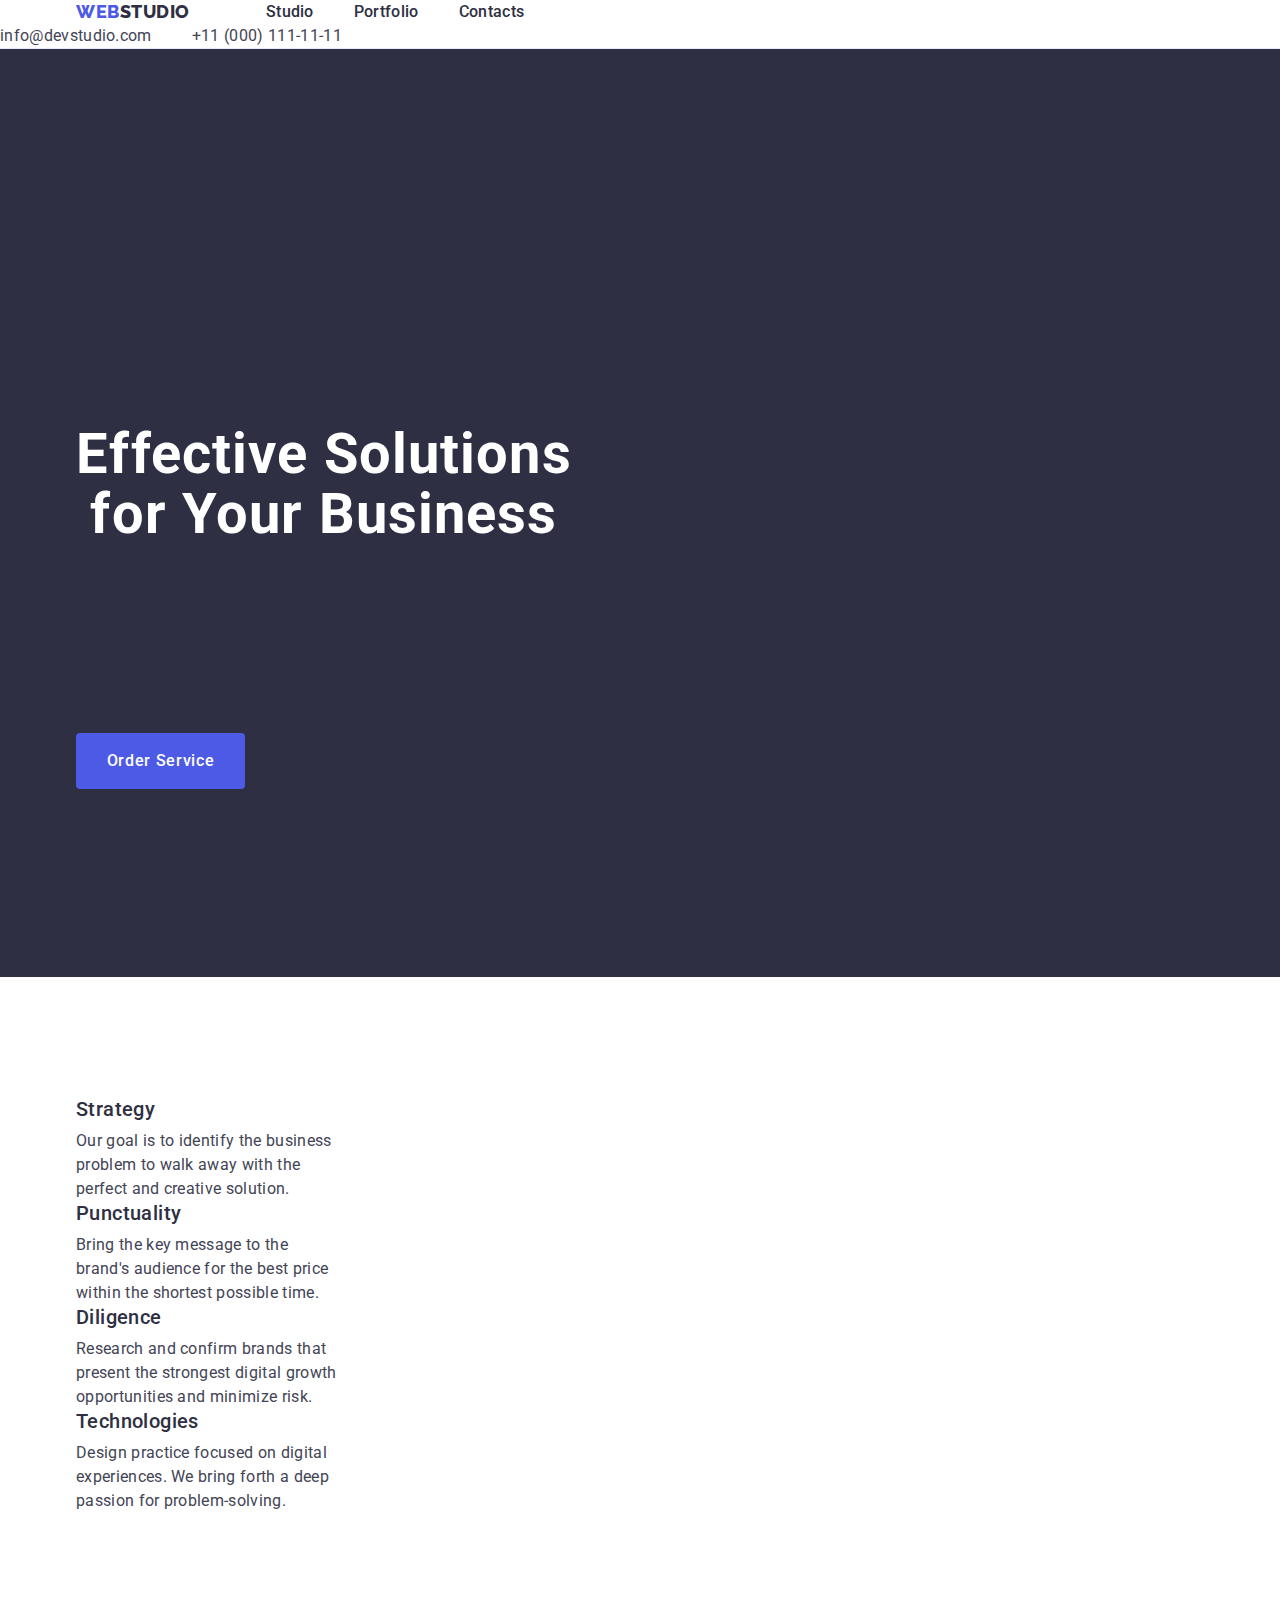
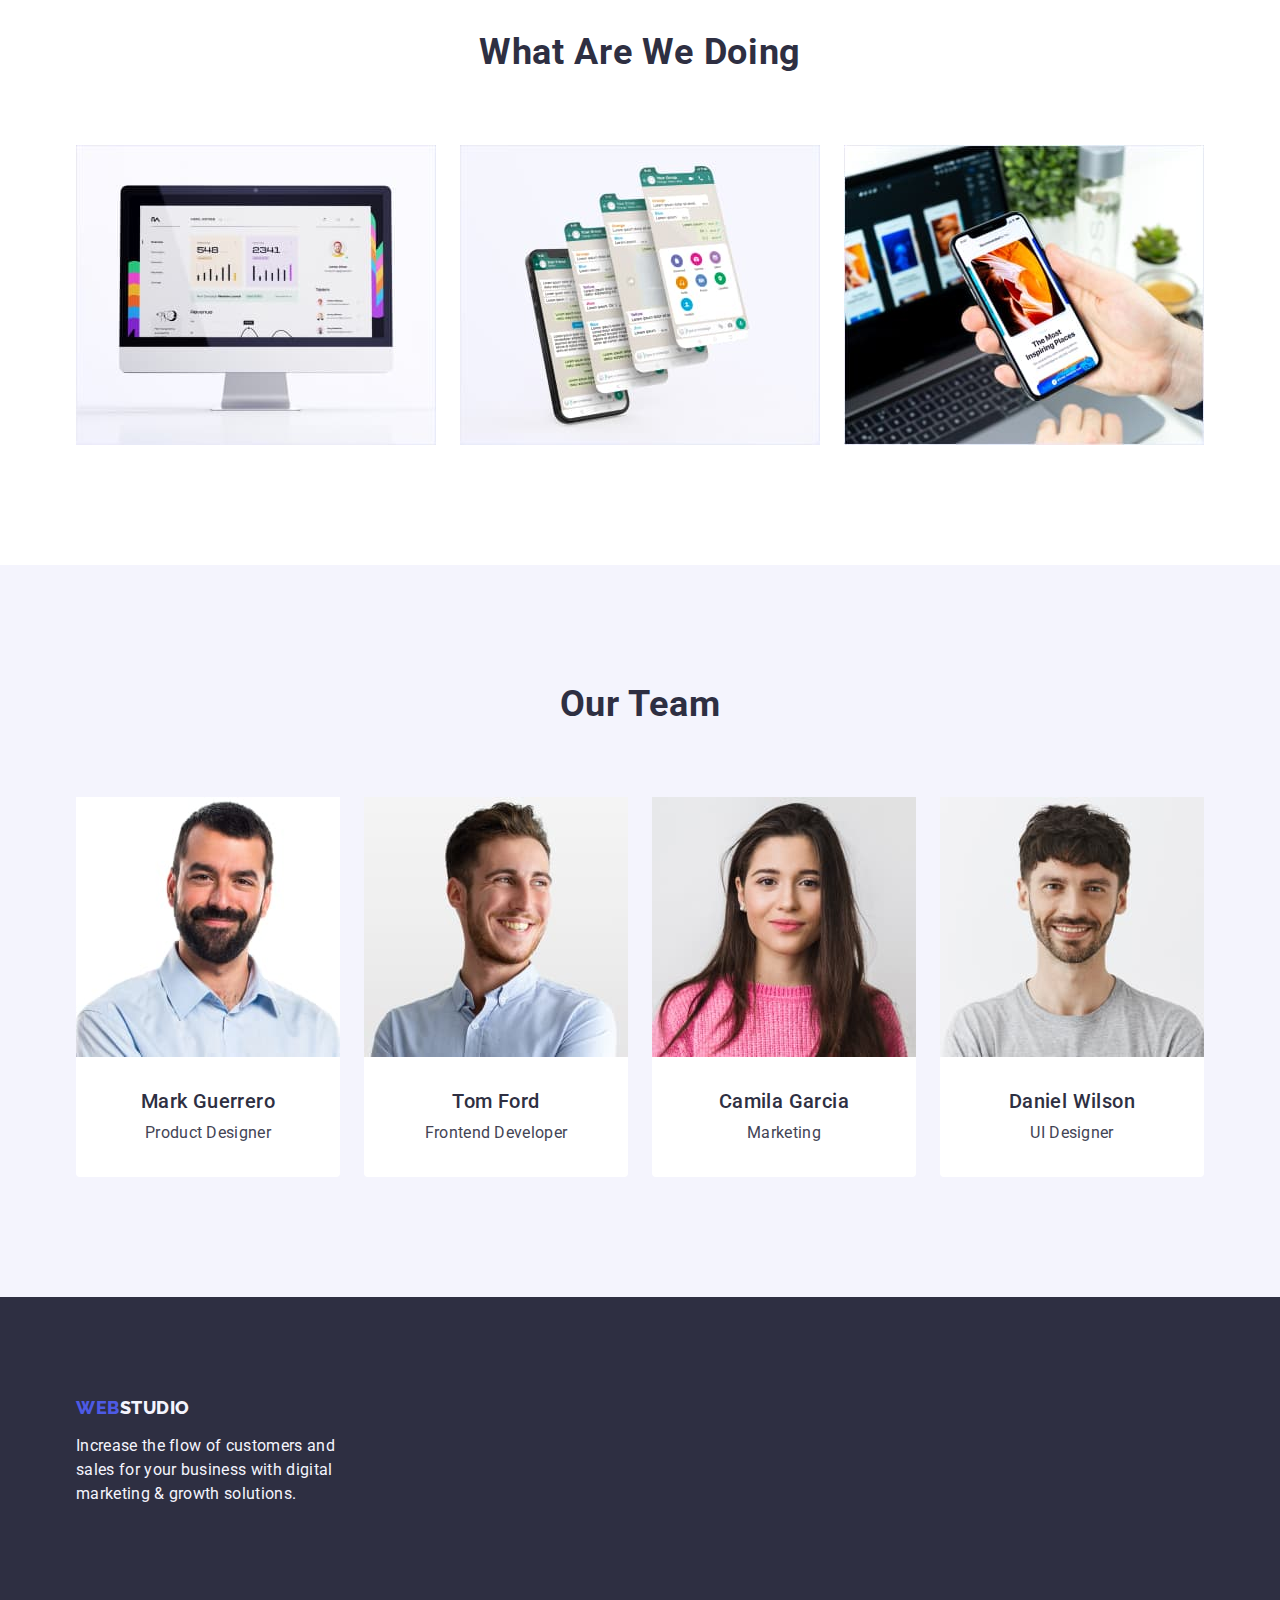
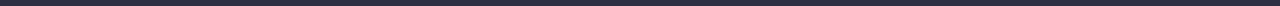
==== commit 78c87614: "HW3all#4" ====
--- a/index.html
+++ b/index.html
@@ -25,10 +25,8 @@
 <header class="page-header">
 
 <!-- Navigation -->
-
-        <nav class="nav-display">
-            <!-- Logo -->
-
+<div class="container header-display-flex">
+    <nav class="nav-display">
             <a href="./index.html" class="logo link">Web<span class="page-logo-span">Studio</span></a>
             
             <ul class="list nav-list-displey-flex">
@@ -36,7 +34,8 @@
                 <li><a href="./portfolio.html" class="page-nav-link link">Portfolio</a></li>
                 <li><a href="" class="page-nav-link link">Contacts</a></li>
             </ul>
-        </nav>
+    </nav>
+</div>
         
 <!-- Mail and Telphone -->
 
@@ -122,29 +121,37 @@
 
     <ul class="list section-four-list-display">
         <li class="section-four-li">
+            
+            <img src="./images/Mark.jpg" alt="Mark" 
+            width="264" height="260">
             <div class="section-four-div">
-            <img src="./images/Mark.jpg" alt="Mark" width="264" height="260">
             <h3 class="section-four-titel-h-three">Mark Guerrero</h3>
             <p class="section-four-text">Product Designer</p>
             </div>
         </li>
         <li class="section-four-li">
+            
+            <img src="./images/Tom.jpg" alt="Tom" 
+            width="264" height="260">
             <div class="section-four-div">
-            <img src="./images/Tom.jpg" alt="Tom" width="264" height="260">
             <h3 class="section-four-titel-h-three">Tom Ford</h3>
             <p class="section-four-text">Frontend Developer</p>
             </div>
         </li>
         <li class="section-four-li">
-            <div class="section-four-div">
-            <img src="./images/Camila.jpg" alt="Camila" width="264" height="260">
+            
+            <img src="./images/Camila.jpg" alt="Camila" 
+            width="264" height="260">
+            <div class="section-four-div"> 
             <h3 class="section-four-titel-h-three">Camila Garcia</h3>
             <p class="section-four-text">Marketing</p>
             </div>
         </li>
         <li class="section-four-li">
-            <div class="section-four-div">
-            <img src="./images/Daniel.jpg" alt="Daniel" width="264" height="260">
+            
+            <img src="./images/Daniel.jpg" alt="Daniel" 
+            width="264" height="260">
+            <div class="section-four-div"> 
             <h3 class="section-four-titel-h-three">Daniel Wilson</h3>
             <p class="section-four-text">UI Designer</p>
             </div>
--- a/css/style.css
+++ b/css/style.css
@@ -71,6 +71,9 @@
 
 /* Header Style */
 
+.header-display-flex{
+    display: flex;}
+
 .logo{font-family: "Raleway",sans-serif;
 font-weight: 800;
 font-size: 18px;
@@ -130,7 +133,10 @@
 
 /* Section 1 Hero */
 
-.hero{background-color:var(--navy-blue-color)}
+.hero{
+    background-color:var(--navy-blue-color);
+    padding: 188px 0;}
+
 .hero-titel{font-size: 56px;
 line-height: 1.07;
 text-align: center;
@@ -163,7 +169,9 @@
     padding: 120px 0;
 
 }
-.visually-hidden
+
+/* what is this */
+.visually-hidden 
 
 .section-two-list-display{
     display: flex;
@@ -310,11 +318,10 @@
         align-items: center;
     }
 
-    .portfolio-list-displey-flex{
+    .portfolio-list-display{
         display: flex;
-        justify-content: center;
-        gap: 24px;
-        margin-bottom: 72px;}
+        gap: 40px;
+    }
 
     
     .porfolio-button{
@@ -343,6 +350,7 @@
     .porfolio-button:focus{color: var(--white-background-color);}
     
     .portfolio-list-wrap{
+        display: flex;
         flex-wrap: wrap;
         column-gap: 24px;
         row-gap: 48px;}
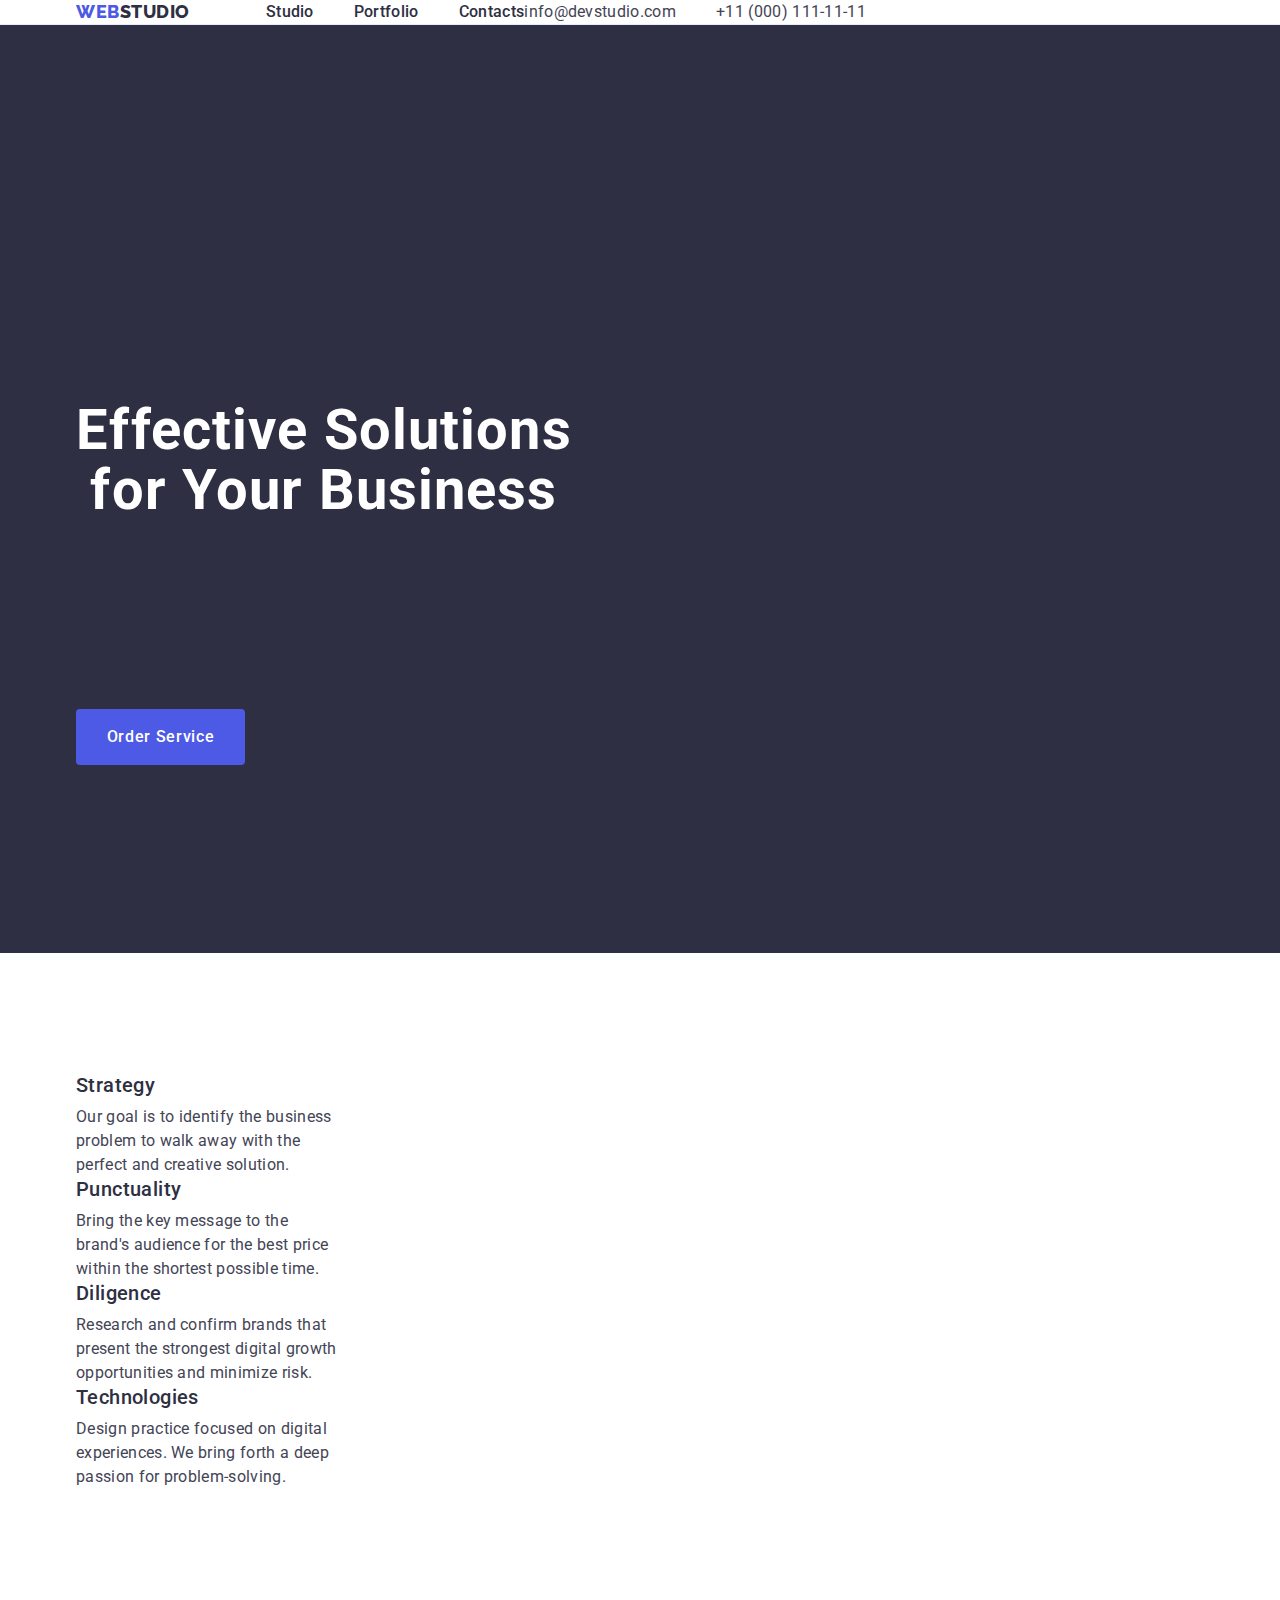
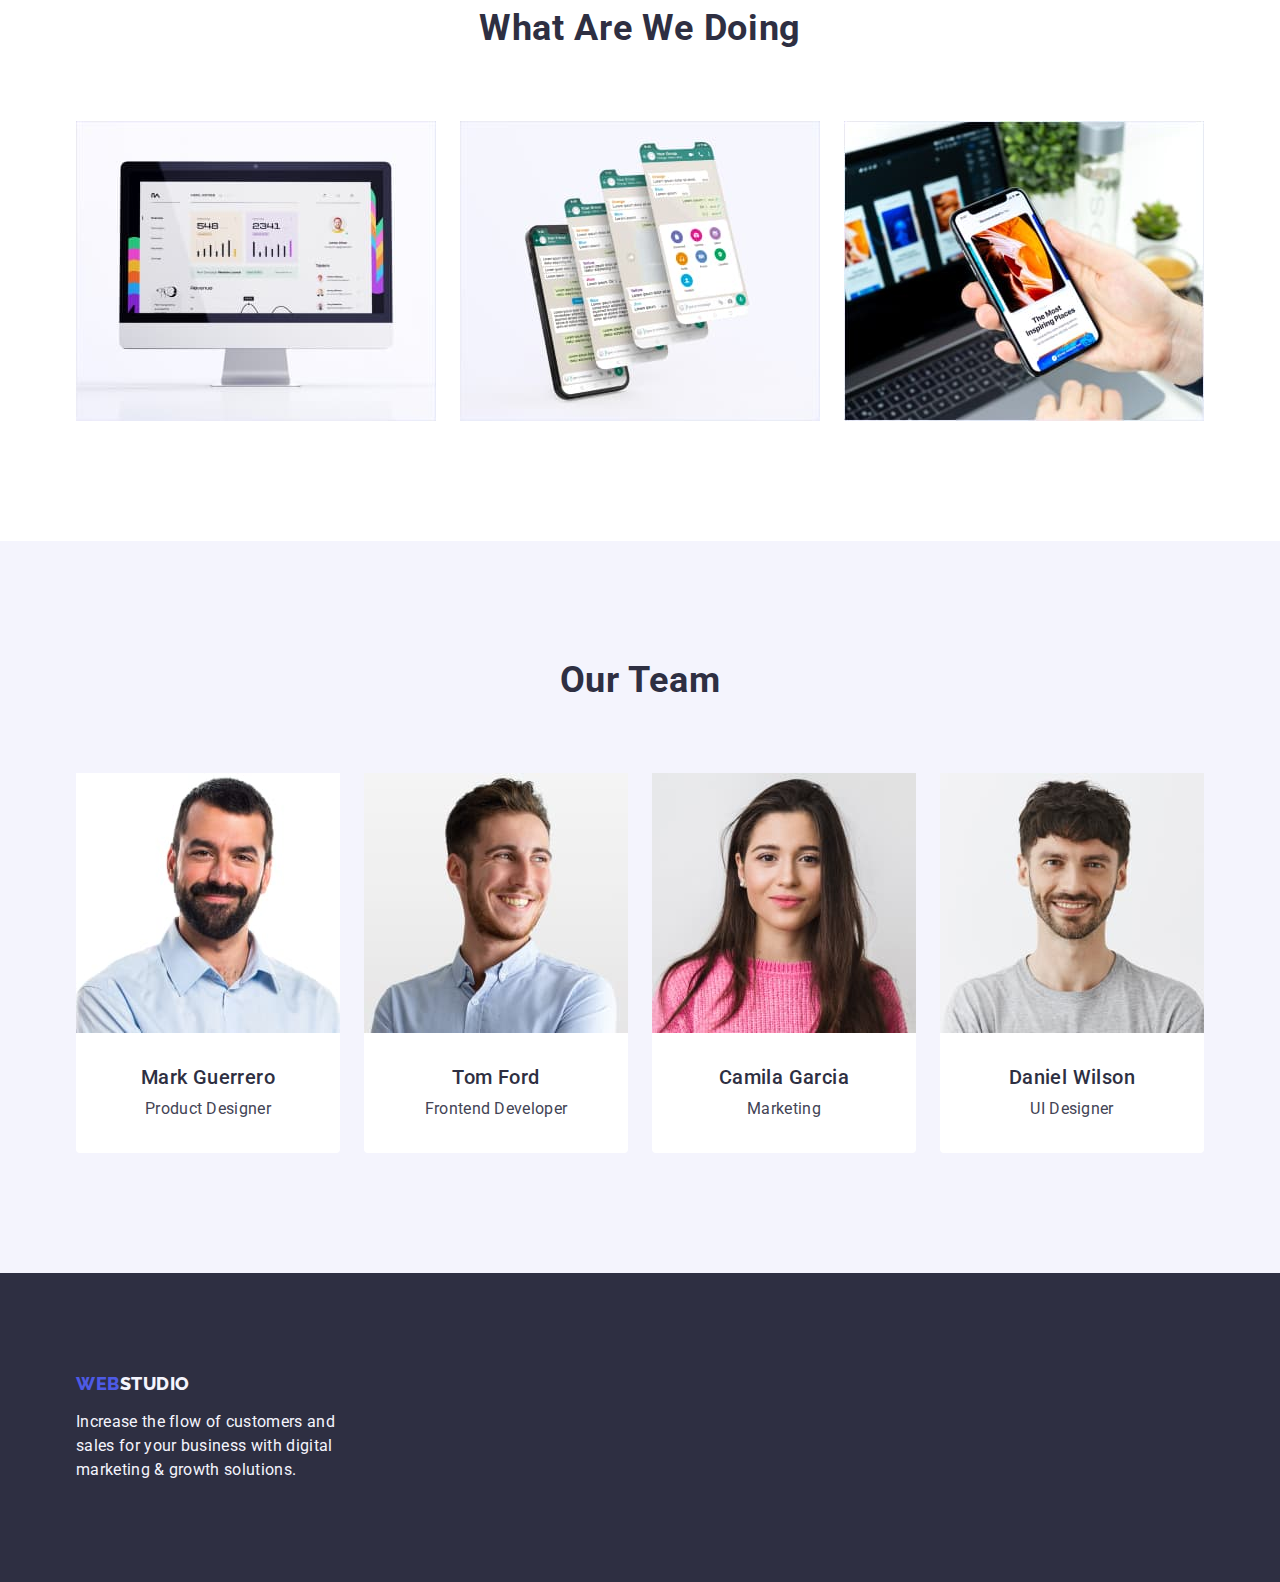
==== commit c6eb78c7: "5" ====
--- a/index.html
+++ b/index.html
@@ -35,18 +35,18 @@
                 <li><a href="" class="page-nav-link link">Contacts</a></li>
             </ul>
     </nav>
-</div>
+
         
 <!-- Mail and Telphone -->
 
-        <address class="adress">
+        <address class="portfolio-list-display adress">
                 <ul class="list adress-list-display-flex">
                     <li><a href="mailto:info@devstudio.com" class="adress-link link" >info@devstudio.com</a></li>
                     <li><a href="tel:+110001111111" class="adress-link link" >+11 (000) 111-11-11</a></li>
                 </ul>
         </address>
         
-
+</div>
 </header>
 
 <main>
@@ -70,7 +70,7 @@
 
     <h2 hidden>Section2</h2>
 
-    <ul class="list section-two-list-display">
+    <ul class="section-two-list-display list ">
         <li class="section-two-item-display">
             <h3 class="section-two-titel">Strategy</h3>
             <p class="section-two-text">Our goal is to identify the business problem to walk away with the perfect and creative solution.</p>
--- a/css/style.css
+++ b/css/style.css
@@ -320,7 +320,13 @@
 
     .portfolio-list-display{
         display: flex;
-        gap: 40px;
+        gap: 40px;    }
+
+    .portfolio-list-displey-flex{
+        display: flex;
+        justify-content: center;
+        gap: 24px;
+        margin-bottom: 72px;
     }
 
     
